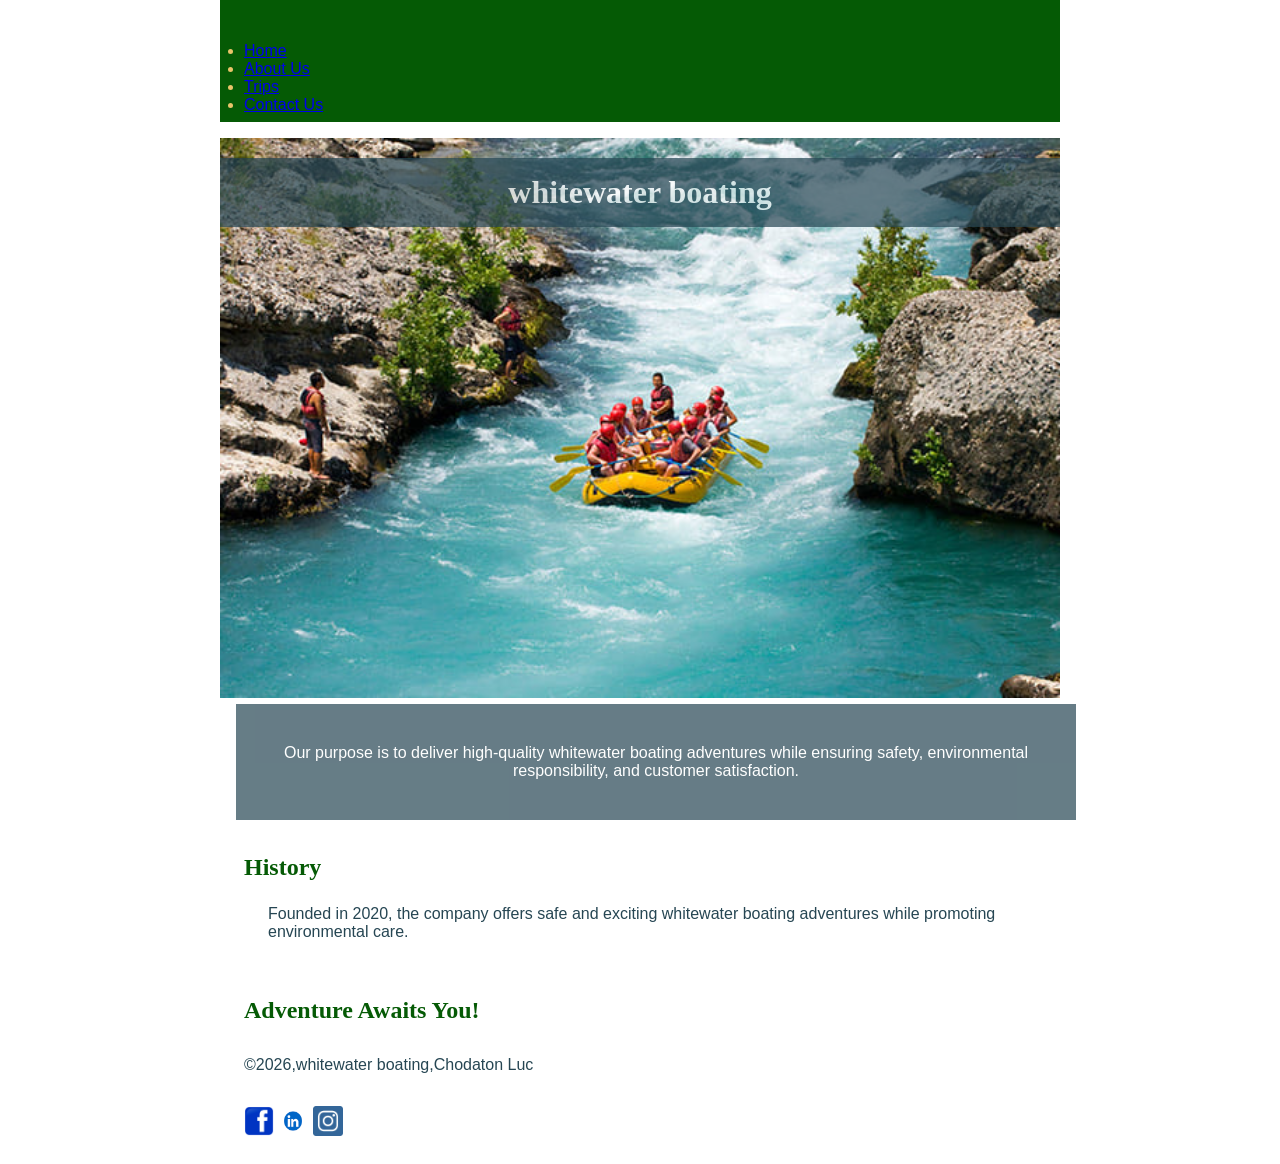
==== wwr/about.html @ 2daf1f7f "rafting_pages" ====
<!DOCTYPE html>
<html lang="en">

<head>
    <meta charset="UTF-8">
    <meta name="viewport" content="width=device-width, initial-scale=1.0">
    <meta name="description" content="Rafting company offering guided river adventure trips!!">
    <meta name="author" content="Chodaton Luc">
    <title>Rafting Company</title>
    <link rel="stylesheet" href="styles/rafting.css">

</head>

<body>
    <header>
        <img src="images/logo.png" alt="">
        <nav>
            <ul>
                <li><a href="index.html">Home</a></li>
                <li><a href="about.html">About Us</a></li>
                <li><a href="trips.html">Trips</a></li>
                <li><a href="contact.html">Contact Us</a></li>
            </ul>
        </nav>
    </header>
    <main>
        <div class="hero">
            <img src="images/larg.jpg" alt="">
            <h1>whitewater boating</h1>
            <article>
                <img src="images/happy_client.jpg" alt="">
                <p>Our purpose is to deliver high-quality whitewater boating adventures while
                    ensuring safety,
                    environmental responsibility, and customer satisfaction.
                </p>

            </article>
            <section>
                <h2>History</h2>
                <p>Founded in 2020, the company offers safe and exciting whitewater boating
                    adventures while
                    promoting environmental care.</p>
                <section>
                </section>
                <h2>Adventure Awaits You!</h2>
            </section>


        </div>
    </main>

    <footer>
        <p>&copy;2026,whitewater boating,Chodaton Luc</p>
        <nav class="socialmedia">
            <a href="htpp://facebook.com">
                <img src="images/facebook.png" alt="Facebook Icon">
            </a>
            <a href="https/linkedin.com">
                <img src="images/linkedin.png" alt="linkedin Icon">
            </a>
            <a href="">
                <img src="images/instagram.png" alt="Instagram Icon">
            </a>
        </nav>

    </footer>


</body>

</html>
---- wwr/styles/rafting.css ----
:root {
    --primary-color: #055a05;
    /* forest green */
    --secondary-color: #f4a261;
    /* warm sand */
    --accent1-color: #264653;
    /* dark slate blue */
    --accent2-color: #e9c46a;
    /* light golden yellow */
    --heading-font: "Times New Roman", "Georgia", serif;
    --body-font: Arial, Helvetica, sans-serif;
}

header {
    background-color: var(--primary-color);
    color: var(--accent2-color);
}

* {
    margin: 0;
    padding: 0;
    box-sizing: border-box;
}

body {
    font-family: var(--body-font);
    color: var(--accent1-color);
}

header,
main,
footer {
    width: 840px;
    margin: 0 auto;
}

h1,
h2 {
    font-family: var(--heading-font);
    color: var(--primary-color);
}

nav,
p,
section,
article {
    margin: 16px;
    padding: 8px;
}

.socialmedia a img {
    width: 30px;
    height: 30px;
}

.socialmedia a {
    text-decoration: none;
}

.hero {
    position: relative;
}

.hero img {
    display: block;
    width: 100%;
    height: auto;
}

.hero h1 {
    position: absolute;
    top: 20px;
    width: 100%;
    padding: 16px;
    text-align: center;
    opacity: 0.7;
    background-color: var(--accent1-color);
    color: #fff;
    /* white text – make sure there is enough contrast with the background-color */
}

.hero article {
    position: relative;
    bottom: 10px;
    width: 100%;
    padding: 16px;
    text-align: center;
    opacity: 0.7;
    background-color: var(--accent1-color);
    color: #fff;
    /* white text – make sure there is enough contrast with the background-color */
}

.hero article img {
    float: right;
    width: 125px;
}
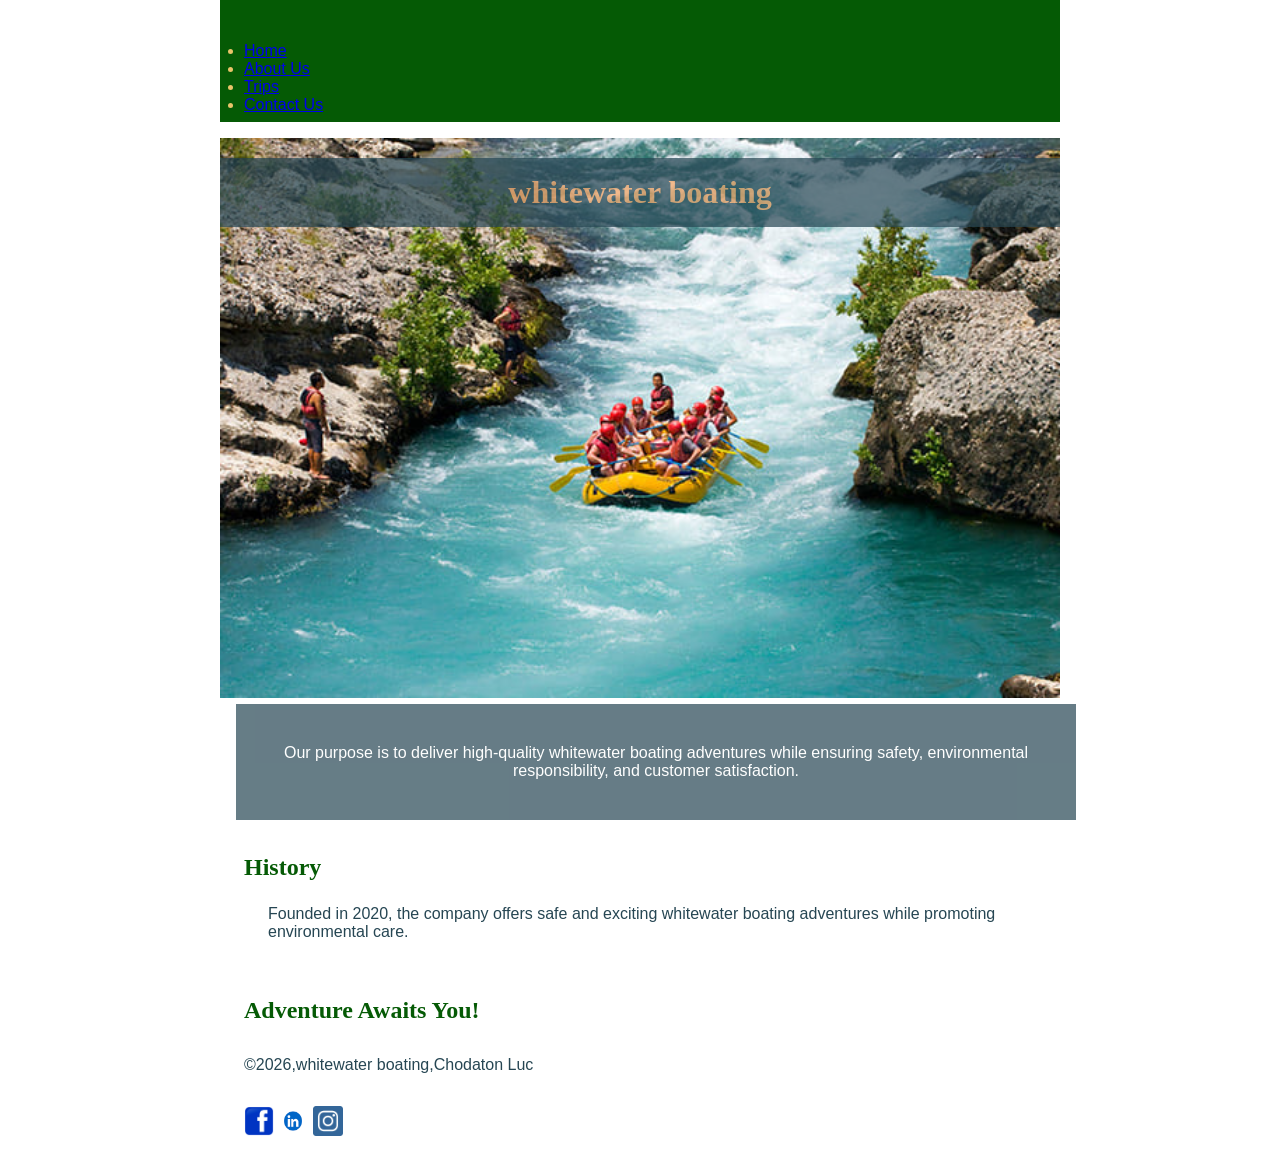
==== commit 1fce1639: "change" ====
--- a/wwr/about.html
+++ b/wwr/about.html
@@ -6,7 +6,7 @@
     <meta name="viewport" content="width=device-width, initial-scale=1.0">
     <meta name="description" content="Rafting company offering guided river adventure trips!!">
     <meta name="author" content="Chodaton Luc">
-    <title>Rafting Company</title>
+    <title>Rafting Website about Us Page</title>
     <link rel="stylesheet" href="styles/rafting.css">
 
 </head>
@@ -35,18 +35,22 @@
                 </p>
 
             </article>
-            <section>
-                <h2>History</h2>
-                <p>Founded in 2020, the company offers safe and exciting whitewater boating
-                    adventures while
-                    promoting environmental care.</p>
-                <section>
-                </section>
-                <h2>Adventure Awaits You!</h2>
-            </section>
 
 
         </div>
+        <section>
+            <h2>History</h2>
+            <p>
+                Founded in 2020, the company offers safe and exciting whitewater boating
+                adventures while
+                promoting environmental care.
+            </p>
+            <section>
+
+            </section>
+            <h2>Adventure Awaits You!</h2>
+        </section>
+
     </main>
 
     <footer>
--- a/wwr/styles/rafting.css
+++ b/wwr/styles/rafting.css
@@ -75,7 +75,7 @@
     text-align: center;
     opacity: 0.7;
     background-color: var(--accent1-color);
-    color: #fff;
+    color: var(--secondary-color);
     /* white text – make sure there is enough contrast with the background-color */
 }
 
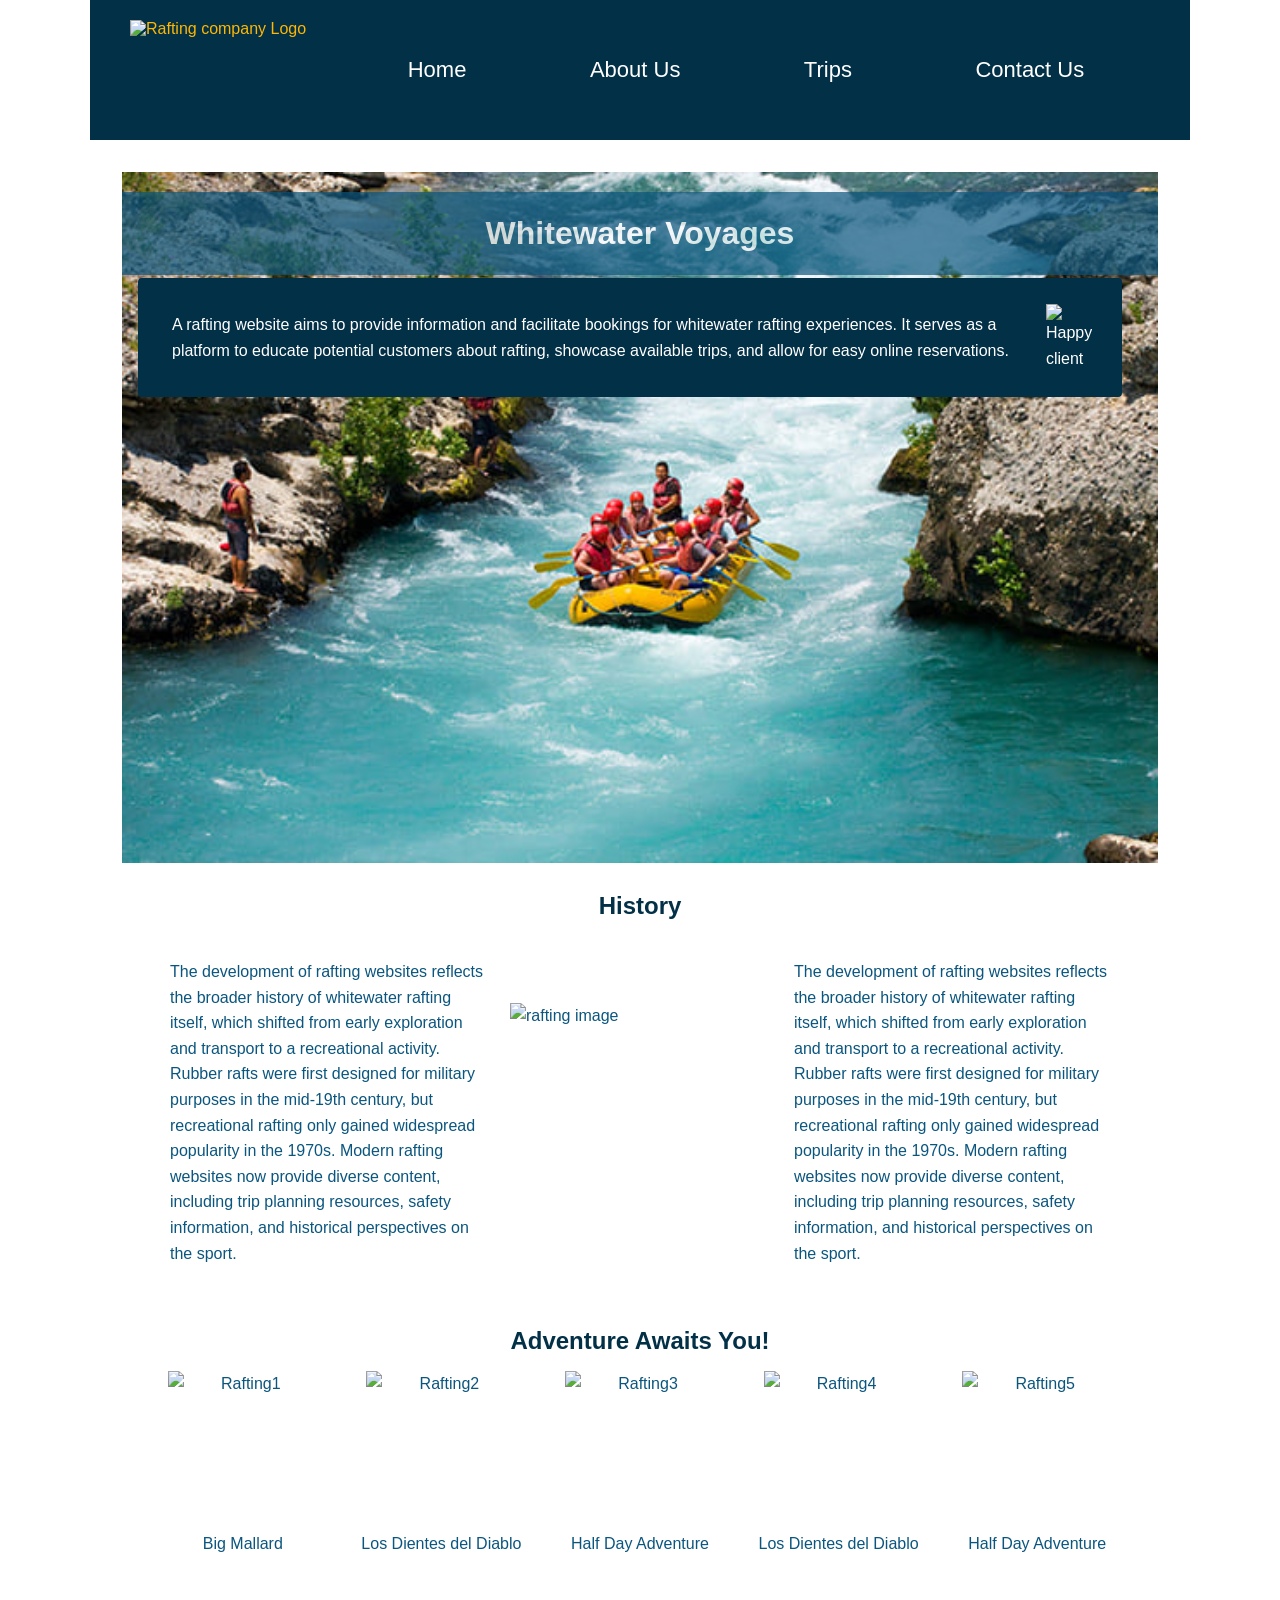
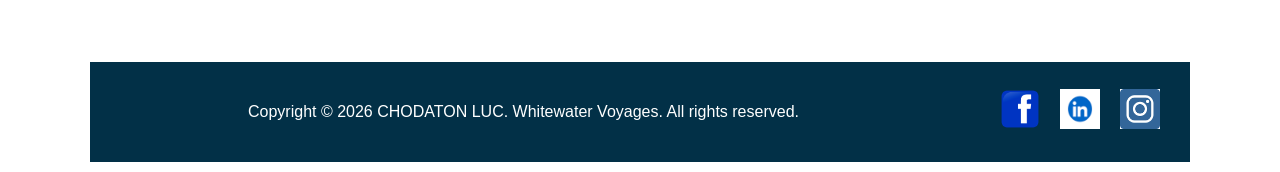
==== commit baf0eb95: "About Page" ====
--- a/wwr/about.html
+++ b/wwr/about.html
@@ -6,70 +6,119 @@
     <meta name="viewport" content="width=device-width, initial-scale=1.0">
     <meta name="description" content="Rafting company offering guided river adventure trips!!">
     <meta name="author" content="Chodaton Luc">
+    <!-- <link rel="preconnect" href="https://fonts.googleapis.com"> -->
+    <!-- <link rel="preconnect" href="https://fonts.gstatic.com" crossorigin> -->
+    <!-- <link href="https://fonts.googleapis.com/css2?family=Fondamento&family=Noto+Serif:ital,wght@0,100..900;1,100..900&display=swap" rel="stylesheet"> -->
     <title>Rafting Website about Us Page</title>
     <link rel="stylesheet" href="styles/rafting.css">
-
 </head>
 
 <body>
+
     <header>
-        <img src="images/logo.png" alt="">
+        <img src="images/logo.png" alt="Rafting company Logo">
         <nav>
-            <ul>
-                <li><a href="index.html">Home</a></li>
-                <li><a href="about.html">About Us</a></li>
-                <li><a href="trips.html">Trips</a></li>
-                <li><a href="contact.html">Contact Us</a></li>
-            </ul>
+            <a href="index.html">Home</a>
+            <a href="about.html">About Us</a>
+            <a href="trips.html">Trips</a>
+            <a href="contact.html">Contact Us</a>
         </nav>
     </header>
-    <main>
+
+    <main class="main_first">
         <div class="hero">
-            <img src="images/larg.jpg" alt="">
-            <h1>whitewater boating</h1>
             <article>
-                <img src="images/happy_client.jpg" alt="">
-                <p>Our purpose is to deliver high-quality whitewater boating adventures while
-                    ensuring safety,
-                    environmental responsibility, and customer satisfaction.
-                </p>
-
+                <img src="images/larg.jpg" alt="Rafting company image">
             </article>
 
-
+            <h1>Whitewater Voyages</h1>
+            <div class="article-pseudo">
+                <p>
+                    A rafting website aims to provide information and facilitate bookings for
+                    whitewater rafting experiences.
+                    It serves as a platform to educate potential customers about rafting,
+                    showcase available trips, and allow for easy online reservations.
+                </p>
+                <img src="images/happy_client.jpg" alt="Happy client">
+            </div>
         </div>
         <section>
             <h2>History</h2>
-            <p>
-                Founded in 2020, the company offers safe and exciting whitewater boating
-                adventures while
-                promoting environmental care.
-            </p>
-            <section>
+            <div class="history">
+                <p>
+                    The development of rafting websites reflects the broader history of whitewater
+                    rafting itself, which
+                    shifted from early exploration and transport to a recreational activity. Rubber
+                    rafts were first
+                    designed for military purposes in the mid-19th century, but recreational rafting
+                    only gained
+                    widespread popularity in the 1970s. Modern rafting websites now provide diverse
+                    content, including
+                    trip planning resources, safety information, and historical perspectives on the
+                    sport.
+                </p>
+                <img src="images/rafting4_600.jpg" alt="rafting image">
+                <p>
+                    The development of rafting websites reflects the broader history of whitewater
+                    rafting itself, which
+                    shifted from early exploration and transport to a recreational activity. Rubber
+                    rafts were first
+                    designed for military purposes in the mid-19th century, but recreational rafting
+                    only gained
+                    widespread popularity in the 1970s. Modern rafting websites now provide diverse
+                    content, including
+                    trip planning resources, safety information, and historical perspectives on the
+                    sport.
+                </p>
+            </div>
 
-            </section>
+        </section>
+        <section>
             <h2>Adventure Awaits You!</h2>
+            <div class="adventure">
+                <figure>
+                    <img src="images/rafting20_600.jpg" alt="Rafting1">
+                    <figcaption>Big Mallard</figcaption>
+                </figure>
+                <figure>
+                    <img src="images/rafting4_600.jpg" alt="Rafting2">
+                    <figcaption>Los Dientes del Diablo</figcaption>
+                </figure>
+                <figure>
+                    <img src="images/rafting20_600.jpg" alt="Rafting3">
+                    <figcaption>Half Day Adventure</figcaption>
+                </figure>
+                <figure>
+                    <img src="images/rafting4_600.jpg" alt="Rafting4">
+                    <figcaption>Los Dientes del Diablo</figcaption>
+                </figure>
+                <figure>
+                    <img src="images/rafting20_600.jpg" alt="Rafting5">
+                    <figcaption>Half Day Adventure</figcaption>
+                </figure>
+
+            </div>
         </section>
 
     </main>
 
     <footer>
-        <p>&copy;2026,whitewater boating,Chodaton Luc</p>
+        <p>Copyright &copy; 2026 CHODATON LUC. Whitewater Voyages. All rights
+            reserved.</p>
         <nav class="socialmedia">
-            <a href="htpp://facebook.com">
-                <img src="images/facebook.png" alt="Facebook Icon">
+            <a href="https://facebook.com">
+                <img src="images/facebook.png" alt="Facebook">
             </a>
-            <a href="https/linkedin.com">
-                <img src="images/linkedin.png" alt="linkedin Icon">
+            <a href="https://twitter.com">
+                <img src="images/linkedin.png" alt="Twitter">
             </a>
-            <a href="">
-                <img src="images/instagram.png" alt="Instagram Icon">
+            <a href="https://instagram.com">
+                <img src="images/instagram.png" alt="Instagram">
             </a>
         </nav>
 
     </footer>
 
-
 </body>
 
 </html>
--- a/wwr/styles/rafting.css
+++ b/wwr/styles/rafting.css
@@ -1,19 +1,10 @@
 :root {
-    --primary-color: #055a05;
-    /* forest green */
-    --secondary-color: #f4a261;
-    /* warm sand */
-    --accent1-color: #264653;
-    /* dark slate blue */
-    --accent2-color: #e9c46a;
-    /* light golden yellow */
-    --heading-font: "Times New Roman", "Georgia", serif;
-    --body-font: Arial, Helvetica, sans-serif;
-}
-
-header {
-    background-color: var(--primary-color);
-    color: var(--accent2-color);
+    --primary-color: #023047;
+    --secondary-color: #023047;
+    --accent1-color: #0b567e;
+    --accent2-color: #ffb703;
+    --heading-font: "Fondamento", sans-serif;
+    --body-font: "Noto", sans-serif;
 }
 
 * {
@@ -27,10 +18,36 @@
     color: var(--accent1-color);
 }
 
+header {
+    display: grid;
+    justify-content: center;
+    align-items: center;
+    padding: 20px;
+    grid-template-columns: 1fr 4fr;
+    background-color: var(--primary-color);
+    color: var(--accent2-color);
+}
+
+header img {
+    height: 100px;
+    margin-left: 20px;
+}
+
+main {
+    padding: 2rem;
+    line-height: 1.6;
+}
+
+main h1,
+main h2 {
+    text-align: center;
+    margin-bottom: 1.5rem;
+}
+
 header,
 main,
 footer {
-    width: 840px;
+    width: 1100px;
     margin: 0 auto;
 }
 
@@ -43,22 +60,27 @@
 nav,
 p,
 section,
-article {
+.article-pseudo {
     margin: 16px;
     padding: 8px;
 }
 
-.socialmedia a img {
-    width: 30px;
-    height: 30px;
-}
-
-.socialmedia a {
+nav {
+    display: flex;
+    justify-content: space-around;
+    align-items: center;
+}
+
+nav a {
     text-decoration: none;
+    font-size: 22px;
+    color: #fff;
 }
 
 .hero {
     position: relative;
+    overflow: hidden;
+    width: 100%;
 }
 
 .hero img {
@@ -67,31 +89,529 @@
     height: auto;
 }
 
-.hero h1 {
+.hero div {
+    display: flex;
+    align-items: center;
+    justify-content: center;
+    position: absolute;
+    top: 90px;
+    background-color: var(--primary-color);
+    color: #fff;
+    padding: 10px;
+    border-radius: 4px;
+    width: 95%;
+}
+
+main .hero h1 {
     position: absolute;
     top: 20px;
-    width: 100%;
-    padding: 16px;
-    text-align: center;
-    opacity: 0.7;
-    background-color: var(--accent1-color);
-    color: var(--secondary-color);
-    /* white text – make sure there is enough contrast with the background-color */
-}
-
-.hero article {
-    position: relative;
-    bottom: 10px;
     width: 100%;
     padding: 16px;
     text-align: center;
     opacity: 0.7;
     background-color: var(--accent1-color);
     color: #fff;
-    /* white text – make sure there is enough contrast with the background-color */
-}
-
-.hero article img {
+}
+
+main .hero div img {
     float: right;
-    width: 125px;
+    width: 80px;
+    margin-right: 20px;
+}
+
+section {
+    display: flex;
+    flex-direction: column;
+    align-items: center;
+    justify-content: center;
+}
+
+section h2 {
+    margin-bottom: 10px;
+    color: var(--secondary-color);
+}
+
+section .history {
+    display: grid;
+    grid-template-columns: 2fr 1fr 2fr;
+    align-items: center;
+    justify-content: center;
+    margin-top: 0;
+}
+
+section .history img {
+    width: 260px;
+    height: 220px;
+}
+
+section .adventure {
+    display: grid;
+    grid-template-columns: repeat(5, 1fr);
+    gap: 5px;
+    width: 100%;
+    margin: 0 auto;
+}
+
+section .adventure img {
+    width: 150px;
+    height: 150px;
+    margin-bottom: 10px;
+}
+
+figure {
+    display: flex;
+    flex-direction: column;
+    justify-content: center;
+    align-items: center;
+    max-width: 200px;
+    text-align: center;
+}
+
+main .contact-info {
+    display: flex;
+    flex-direction: row;
+    flex-wrap: wrap;
+    gap: 2rem;
+    margin-bottom: 3rem;
+}
+
+main .contact-info .info {
+    flex: 1;
+    min-width: 350px;
+}
+
+main .contact-info .map {
+    flex: 1;
+    min-width: 250px;
+}
+
+main .employees .team {
+    display: flex;
+    justify-content: space-around;
+    flex-wrap: wrap;
+    gap: 1.5rem;
+    margin-bottom: 3rem;
+}
+
+main .employees img {
+    width: 100%;
+    height: auto;
+    border-radius: 10px;
+    object-fit: cover;
+    border: 2px solid #ccc;
+}
+
+main .employees figcaption {
+    margin-top: 0.5rem;
+    font-weight: bold;
+}
+
+.contact-form form {
+    display: flex;
+    flex-direction: column;
+    gap: 1rem;
+    max-width: 100%;
+    min-width: 80%;
+    margin: 0 auto;
+    padding: 2rem;
+    border: 1px solid #ddd;
+    border-radius: 8px;
+    background-color: #f9f9f9;
+}
+
+.contact-form label {
+    font-weight: bold;
+}
+
+.contact-form input[type="text"],
+.contact-form input[type="email"],
+.contact-form textarea {
+    padding: 0.5rem;
+    font-size: 1rem;
+    border: 1px solid #ccc;
+    border-radius: 4px;
+    width: 100%;
+}
+
+.contact-form textarea {
+    resize: vertical;
+}
+
+.contact-form input[type="radio"],
+.contact-form input[type="checkbox"] {
+    margin-right: 0.5rem;
+}
+
+.contact-form button {
+    background-color: #004080;
+    color: white;
+    padding: 0.75rem;
+    font-size: 1rem;
+    border: none;
+    border-radius: 4px;
+    cursor: pointer;
+    transition: background-color 0.3s;
+}
+
+.contact-form button:hover {
+    background-color: #0059b3;
+}
+
+footer {
+    display: grid;
+    grid-template-columns: 4fr 1fr;
+    justify-content: center;
+    align-items: center;
+    background-color: var(--primary-color);
+    color: #fff;
+    height: 100px;
+    margin-top: 50px;
+    margin-bottom: 10px;
+}
+
+footer p {
+    margin-left: 150px;
+}
+
+footer .socialmedia {
+    display: flex;
+    align-items: center;
+    justify-content: center;
+    gap: 20px;
+}
+
+footer .socialmedia a {
+    text-decoration: none;
+}
+
+.socialmedia a img {
+    width: 40px;
+    height: 40px;
+}
+
+.hero .hero_subtitle {
+    text-align: center;
+    font-weight: bold;
+    font-size: 35px;
+}
+
+.newsletter-section {
+    background-color: #f8f9fa;
+    padding: 3rem 2rem;
+    text-align: center;
+    margin: 2rem 0;
+}
+
+.newsletter-section h2 {
+    color: var(--primary-color);
+    margin-bottom: 1.5rem;
+}
+
+.newsletter-form {
+    max-width: 500px;
+    margin: 0 auto;
+    display: flex;
+    flex-direction: column;
+    gap: 1rem;
+}
+
+.form-group {
+    display: flex;
+    flex-direction: column;
+    text-align: left;
+}
+
+.form-group label {
+    font-weight: bold;
+    margin-bottom: 0.5rem;
+    color: var(--primary-color);
+}
+
+.form-group input {
+    padding: 0.75rem;
+    border: 2px solid var(--accent1-color);
+    border-radius: 4px;
+    font-size: 1rem;
+}
+
+.newsletter-form button {
+    background-color: var(--accent2-color);
+    color: var(--primary-color);
+    padding: 1rem 2rem;
+    border: none;
+    border-radius: 4px;
+    font-size: 1.1rem;
+    font-weight: bold;
+    cursor: pointer;
+    transition: background-color 0.3s;
+    margin-top: 1rem;
+}
+
+.newsletter-form button:hover {
+    background-color: #e6a600;
+}
+
+.cta-section {
+    background-color: var(--primary-color);
+    color: white;
+    padding: 3rem 2rem;
+    text-align: center;
+    margin: 2rem 0;
+}
+
+.cta-section h2 {
+    color: white;
+    margin-bottom: 1rem;
+}
+
+.cta-section p {
+    font-size: 1.2rem;
+    margin-bottom: 2rem;
+    color: white;
+}
+
+.cta-button {
+    display: inline-block;
+    background-color: var(--accent2-color);
+    color: var(--primary-color);
+    padding: 1rem 2.5rem;
+    text-decoration: none;
+    border-radius: 4px;
+    font-size: 1.2rem;
+    font-weight: bold;
+    transition: all 0.3s;
+}
+
+.cta-button:hover {
+    background-color: #e6a600;
+    transform: translateY(-2px);
+}
+
+.content-grid {
+    display: grid;
+    grid-template-columns: repeat(2, 1fr);
+    gap: 2rem;
+    margin: 3rem 0;
+    padding: 0 2rem;
+}
+
+.grid-item {
+    text-align: center;
+    padding: 1.5rem;
+    background-color: #f8f9fa;
+    border-radius: 8px;
+    box-shadow: 0 2px 4px rgba(0, 0, 0, 0.1);
+}
+
+.grid-item img {
+    width: 100%;
+    height: 250px;
+    object-fit: cover;
+    border-radius: 8px;
+    margin-bottom: 1rem;
+}
+
+.grid-item h3 {
+    color: var(--primary-color);
+    margin-bottom: 1rem;
+    font-family: var(--heading-font);
+}
+
+.grid-item p {
+    line-height: 1.6;
+    color: var(--accent1-color);
+}
+
+.adventure-preview {
+    margin: 3rem 0;
+}
+
+.adventure-preview h2 {
+    margin-bottom: 2rem;
+}
+
+.trips-intro {
+    text-align: center;
+    padding: 2rem;
+    background-color: #f8f9fa;
+    margin: 2rem 0;
+}
+
+.trips-intro h2 {
+    color: var(--primary-color);
+    margin-bottom: 1rem;
+}
+
+.trips-intro p {
+    font-size: 1.1rem;
+    max-width: 800px;
+    margin: 0 auto;
+    line-height: 1.6;
+}
+
+.featured-trips {
+    margin: 3rem 0;
+}
+
+.featured-trips h2 {
+    text-align: center;
+    margin-bottom: 2rem;
+}
+
+.trips-grid {
+    display: grid;
+    grid-template-columns: repeat(auto-fit, minmax(350px, 1fr));
+    gap: 2rem;
+    padding: 0 2rem;
+}
+
+.trip-card {
+    background: white;
+    border-radius: 12px;
+    box-shadow: 0 4px 8px rgba(0, 0, 0, 0.1);
+    overflow: hidden;
+    transition: transform 0.3s, box-shadow 0.3s;
+}
+
+.trip-card:hover {
+    transform: translateY(-5px);
+    box-shadow: 0 8px 16px rgba(0, 0, 0, 0.2);
+}
+
+.trip-card img {
+    width: 100%;
+    height: 250px;
+    object-fit: cover;
+}
+
+.trip-content {
+    padding: 1.5rem;
+}
+
+.trip-content h3 {
+    color: var(--primary-color);
+    margin-bottom: 1rem;
+    font-family: var(--heading-font);
+}
+
+.trip-difficulty,
+.trip-duration,
+.trip-price {
+    font-weight: bold;
+    margin-bottom: 0.5rem;
+    color: var(--accent1-color);
+}
+
+.trip-description {
+    margin: 1rem 0;
+    line-height: 1.6;
+    color: var(--accent1-color);
+}
+
+.trip-price {
+    color: var(--accent1-color) !important;
+    font-size: 1.1rem;
+}
+
+.trips-table-section {
+    margin: 3rem 0;
+    padding: 0 2rem;
+}
+
+.trips-table-section h2 {
+    text-align: center;
+    margin-bottom: 2rem;
+}
+
+.table-container {
+    overflow-x: auto;
+    background: white;
+    border-radius: 8px;
+    box-shadow: 0 2px 4px rgba(0, 0, 0, 0.1);
+}
+
+.trips-table {
+    width: 100%;
+    border-collapse: collapse;
+    background: white;
+}
+
+.trips-table th,
+.trips-table td {
+    padding: 1rem;
+    text-align: left;
+    border-bottom: 1px solid #ddd;
+}
+
+.trips-table th {
+    background-color: var(--primary-color);
+    color: white;
+    font-weight: bold;
+    font-family: var(--heading-font);
+}
+
+.trips-table tr:nth-child(even) {
+    background-color: #f8f9fa;
+}
+
+.trips-table tr:hover {
+    background-color: #e9ecef;
+}
+
+.trip-gallery {
+    margin: 3rem 0;
+}
+
+.trip-gallery h2 {
+    text-align: center;
+    margin-bottom: 2rem;
+}
+
+.gallery-grid {
+    display: grid;
+    grid-template-columns: repeat(2, 1fr);
+    gap: 1rem;
+    padding: 0 2rem;
+}
+
+.gallery-grid figure {
+    text-align: center;
+    margin: 0;
+}
+
+.gallery-grid figure:nth-child(5) {
+    grid-column: 1 / -1;
+}
+
+.gallery-grid img {
+    width: 100%;
+    height: 150px;
+    object-fit: cover;
+    border-radius: 8px;
+    transition: transform 0.3s;
+}
+
+.gallery-grid img:hover {
+    transform: scale(1.05);
+}
+
+.gallery-grid figcaption {
+    margin-top: 0.5rem;
+    font-weight: bold;
+    color: var(--primary-color);
+}
+
+.wireframe-link {
+    text-align: center;
+    margin-top: 1rem;
+}
+
+.wireframe-link a {
+    color: var(--accent1-color);
+    text-decoration: none;
+    font-weight: bold;
+}
+
+.wireframe-link a:hover {
+    text-decoration: underline;
 }
